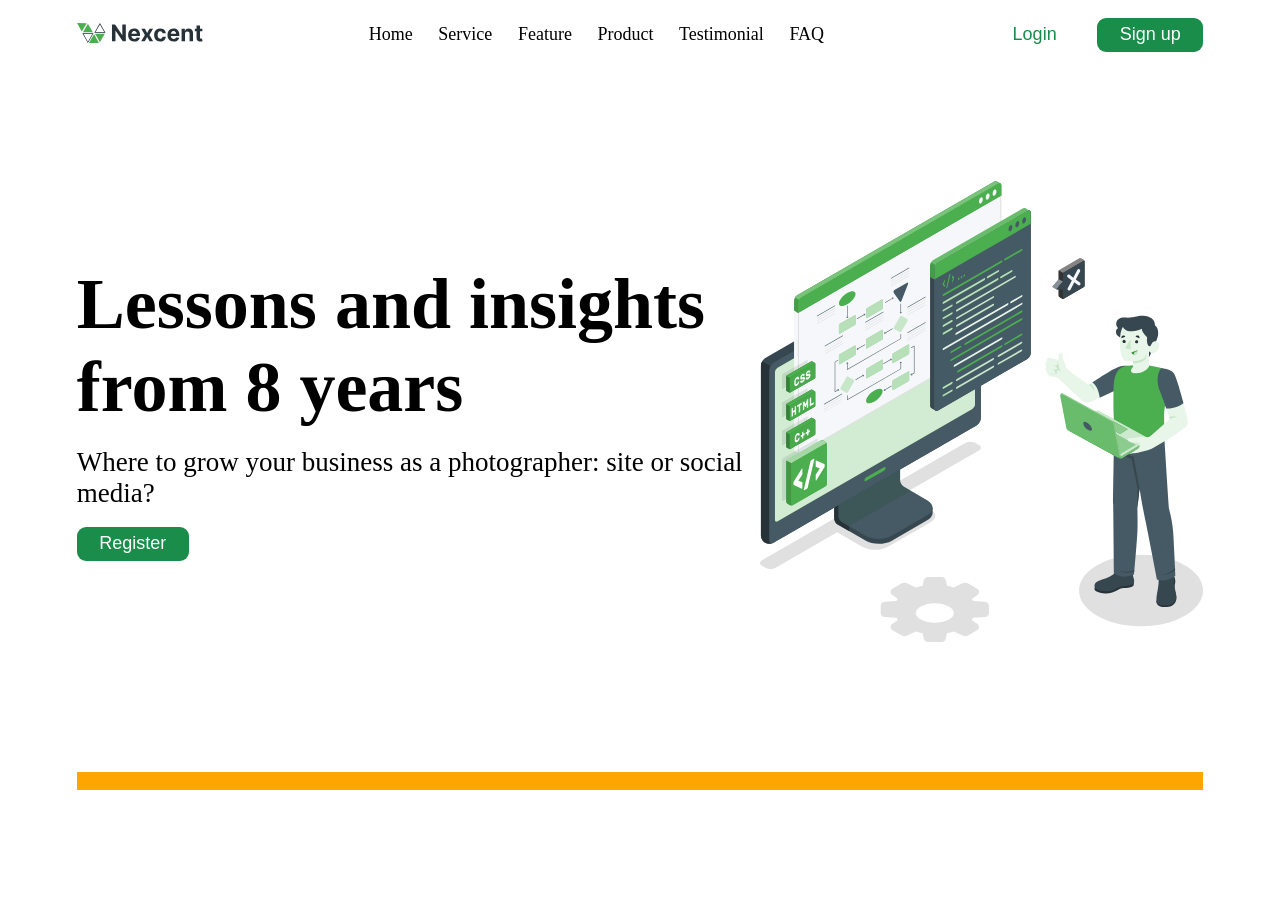
==== index.html @ 25847bd9 "starting the main hero section" ====
<!DOCTYPE html>
<html lang="EN">
    <head>
        <meta charset="UTF-8">
        <link rel="icon" href="./assets/Logo.svg">
        <link rel="stylesheet" type="text/css" href="styles.css">
        <meta name="viewport" content="width=device-width, initial-scale=1.0">
        <meta name="application-name" content="Nexcent~byChel">
        <meta name="author" content="Olaonipekun Dolapo Rachael">
        <meta name="description" content="Nexcent~byChel- My BUS Web Dev Assignment">    
        <meta name="keywords" content="Nexcent by chel, Nexcent by Chel, Nexcent byChe;, NexcentbyChel, Nexcent By Chel">
        <meta name="robots" content="notranslate">
        <meta name="robots" content="noimageindex">
        <meta name="mobile-web-app-capable" content="yes">
        <meta name="apple-mobile-web-app-capable" content="yes">
        <title>NEXCENT~byCHEL</title>
    </head>
    <body>
        <div id="app">
            <!-- HEADER -->
            <header>
                <div id="logo-ctn">
                    <a href="#" id="logo-link">
                        <img src="./assets/Logo.svg" alt="Nexcent Logo"/>
                    </a>
                </div>
                <div id="desktop-menu-ctn">
                    <ul id="desktop-menu">
                        <li class="menu">Home</li>
                        <li class="menu">Service</li>
                        <li class="menu">Feature</li>
                        <li class="menu">Product</li>
                        <li class="menu">Testimonial</li>
                        <li class="menu">FAQ</li>
                    </ul>
                </div>
                <div id="login-and-signup-ctn">
                    <div id="login-ctn">
                        <a href="#" class="login-and-signup-ctn-link"></a> 
                            <button id="login">Login</button>
                        </a>
                    </div>
                    <div id="signup-ctn">
                        <a href="#" class="login-and-signup-ctn-link">
                            <button id="signup">Sign up</button>
                        </a>
                    </div>
                </div>
            </header>
            
            <!-- MAIN CONTENT -->
            <main id="content" role="main">
                <!-- HERO SECTION  -->
                <section id="hero">
                    <div id="hero-mini-ctn">
                        <div id="hero-text-ctn">
                            <div id="hero-text-mini-ctn">
                                <h1 id="hero-header">
                                    Lessons and insights
                                    <br/>
                                    <span class="hero-header-highlight">
                                        from 8 years
                                    </span>
                                </h1>
                                <p id="hero-desc">
                                    Where to grow your business as a photographer: site or social media?
                                </p>
                                <div id="hero-btn-ctn">
                                    <a href="#" id="hero-btn-link">
                                        <button id="hero-btn-register">
                                            Register
                                        </button>
                                    </a>
                                </div>
                            </div>
                        </div>
                        <div id="hero-img-ctn">
                            <img src="./assets/hero-illustration.svg" alt="Hero Illustration"/>
                        </div>
                    </div>

                    <div id="hero-toogle-main-ctn">
                                <div id="hero-toogle-mini-ctn">
                                    <div class="hero-toggle"></div>
                                    <div class="hero-toggle"></div>
                                    <div class="hero-toggle"></div>
                                </div>
                            </div>
                </section>
            </main>

            <!-- FOOTER   -->
            <div></div>
        </div>
    </body>
</html>
---- styles.css ----
*{
    box-sizing: border-box;
    margin: 0;
    padding:0;
    list-style: none;
    outline: none;
}

#app{
    padding:2vh 6vw;
    background-color: #ffffff;
    min-height: 100vh;
}

.link{
    color:#000;
}

/* HEADER  */
/* START  */
header{
    display: flex;
    justify-content: space-between;
}
    /* LOGO CTN  */
#logo-ctn{
    width: 14vh;
    margin: auto 0;
}
#logo-ctn img{
    width: 100%;
}
    /* DESKTOP-MENU-CTN */
#desktop-menu-ctn{
    margin:auto 0;
}
#desktop-menu{
    display:flex;
    flex-direction: row;
    gap:2vw;
}
#desktop-menu .menu{
    list-style: none;
    font-size: 2vh;
    font-weight: 500;
}
#desktop-menu li.menu:hover{
    cursor: pointer;
    color:#1a8d4a;
    transition: all .6s;
}
    /* LOGIN AND SIGNUP CTN  */
#login-and-signup-ctn{
    display: flex;
    flex-direction:row;
    justify-content: space-between;
    gap:2vh;
}
#login, #signup, #hero-btn-register{
    padding: 0.5vw 2.5vh;
    font-size:2vh;
    border: 0;
}
#login{
    color: #1a8d4a;
    background:transparent;
}
#signup, #hero-btn-register{
    background-color: #1a8d4a;    
    color: #ffffff;
    border-radius:1vh;
}
#login:hover, #signup:hover, #hero-btn-register{
    cursor: pointer; 
}
#login:hover{
    border: 0.2vh solid #1a8d4a;
    border-radius:1vh;
}
/* END  */

/* MAIN CONTENT  */
/* START  */
    /* HERO  */
#hero{
    min-height: 90vh;
}
#hero-mini-ctn, #hero-text-ctn, #hero-text-mini-ctn{
    display: flex;
}
#hero-mini-ctn{
    flex-direction: row;
    justify-content: space-between;
    height:80vh;
}
        /* HERO TEXT CTN  */
#hero-text-ctn{
    place-items: center;
    height: 100%;
}
#hero-text-mini-ctn{
    flex-direction: column;
    gap:2vh;
}
#hero-header{
    font-size: 8vh;
}
#hero-desc{
    font-size: 3vh;
}
        /* HERO IMG CTN  */
#hero-img-ctn{
    width:38vw;
    display: flex;
    place-items: center;
}
#hero-img-ctn img{
    width: 100%;
}
        /* HERO TOOGLE CTN  */
#hero-toogle-main-ctn{
    background-color: orange;
    width: 100%;
    height: 2vh;
}
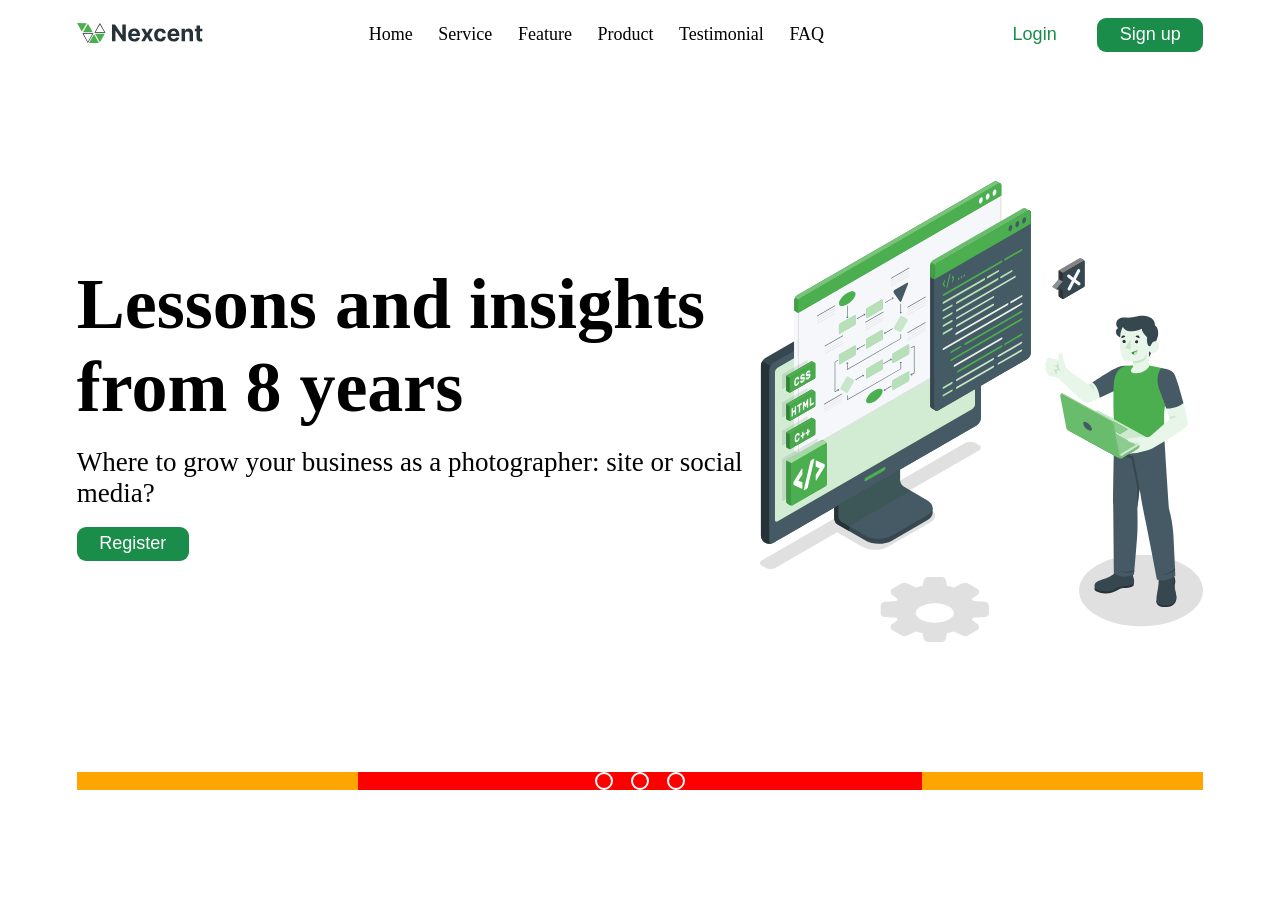
==== commit 165d6e56: "starting the main hero section" ====
--- a/index.html
+++ b/index.html
@@ -80,12 +80,12 @@
                     </div>
 
                     <div id="hero-toogle-main-ctn">
-                                <div id="hero-toogle-mini-ctn">
-                                    <div class="hero-toggle"></div>
-                                    <div class="hero-toggle"></div>
-                                    <div class="hero-toggle"></div>
-                                </div>
-                            </div>
+                        <div id="hero-toogle-mini-ctn">
+                            <div class="hero-toggle"></div>
+                            <div class="hero-toggle"></div>
+                            <div class="hero-toggle"></div>
+                        </div>
+                    </div>
                 </section>
             </main>
 
--- a/styles.css
+++ b/styles.css
@@ -122,4 +122,24 @@
     background-color: orange;
     width: 100%;
     height: 2vh;
+    display: flex;
+    place-items: center;
+    justify-content: center;
+}
+#hero-toogle-mini-ctn{
+    background-color: red;
+    width: 50%;
+    height: 100%;
+    display: flex;
+    flex-direction: row;
+    place-items: center;
+    justify-content: center;
+    gap: 2vh;
+}
+.hero-toggle{
+    width: 2vh;
+    height: inherit;
+    border: 0.3vh solid #ffffff;
+    border-radius: 50%;
+    padding: 2px;
 }
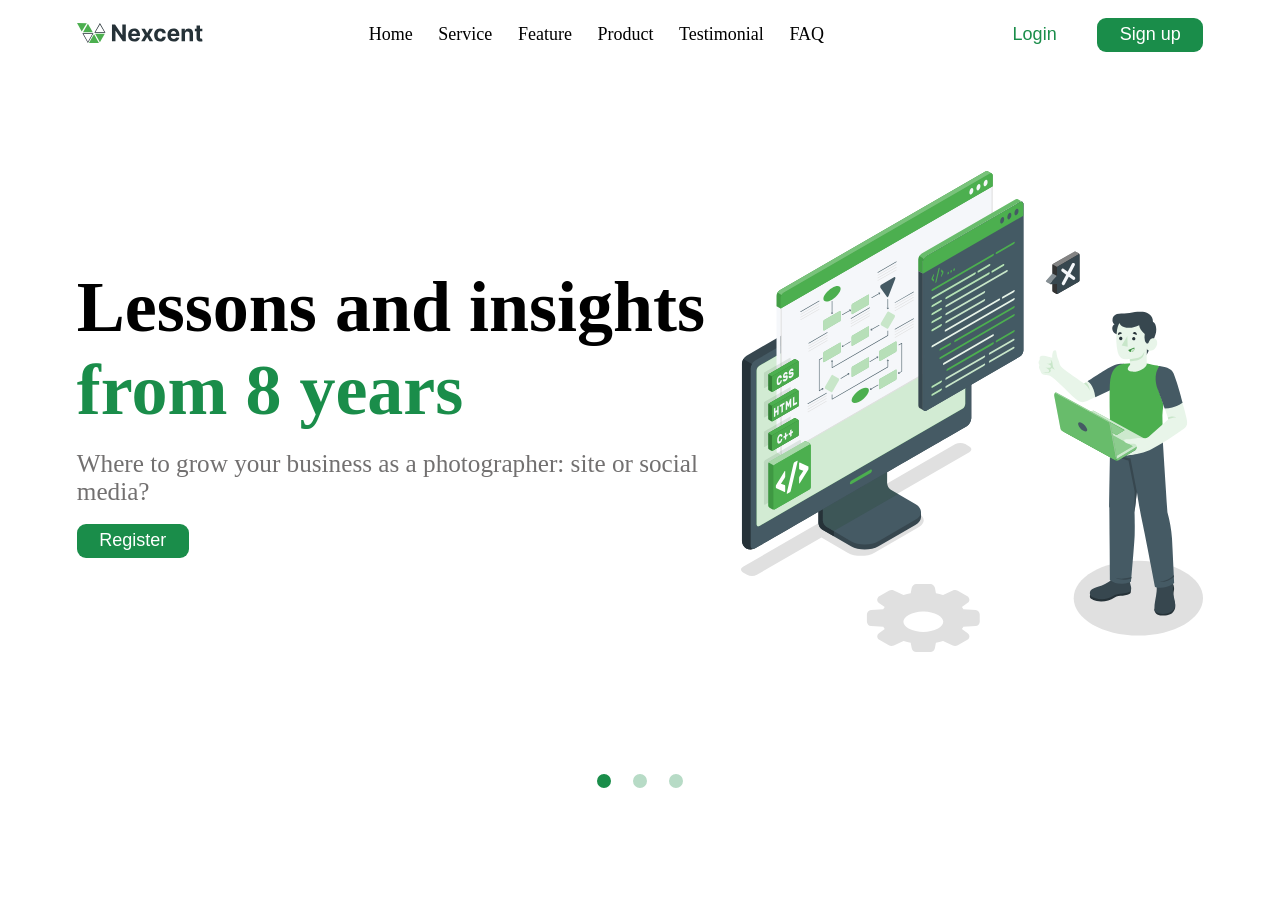
==== commit 94f9877f: "Working on main hero section" ====
--- a/index.html
+++ b/index.html
@@ -58,7 +58,7 @@
                                 <h1 id="hero-header">
                                     Lessons and insights
                                     <br/>
-                                    <span class="hero-header-highlight">
+                                    <span id="hero-header-highlight">
                                         from 8 years
                                     </span>
                                 </h1>
@@ -87,6 +87,12 @@
                         </div>
                     </div>
                 </section>
+
+                <!-- OUR CLIENT SECTION  -->
+                <section id="client-list">
+
+                </section>
+
             </main>
 
             <!-- FOOTER   -->
--- a/styles.css
+++ b/styles.css
@@ -106,7 +106,11 @@
     font-size: 8vh;
 }
 #hero-desc{
-    font-size: 3vh;
+    font-size: 2.8vh;
+    color: #727070;
+}
+#hero-header-highlight{
+    color: #1a8d4a;
 }
         /* HERO IMG CTN  */
 #hero-img-ctn{
@@ -118,28 +122,29 @@
     width: 100%;
 }
         /* HERO TOOGLE CTN  */
-#hero-toogle-main-ctn{
-    background-color: orange;
-    width: 100%;
-    height: 2vh;
+#hero-toogle-main-ctn, #hero-toogle-mini-ctn{
     display: flex;
     place-items: center;
     justify-content: center;
+} 
+#hero-toogle-main-ctn{
+    width: 100%;
+    height: 2vh;
 }
 #hero-toogle-mini-ctn{
-    background-color: red;
     width: 50%;
     height: 100%;
-    display: flex;
     flex-direction: row;
-    place-items: center;
-    justify-content: center;
     gap: 2vh;
 }
 .hero-toggle{
+    background-color:#1a8d4a50;
     width: 2vh;
     height: inherit;
     border: 0.3vh solid #ffffff;
     border-radius: 50%;
     padding: 2px;
+}
+.hero-toggle:first-child{
+    background-color:#1a8d4a;
 }
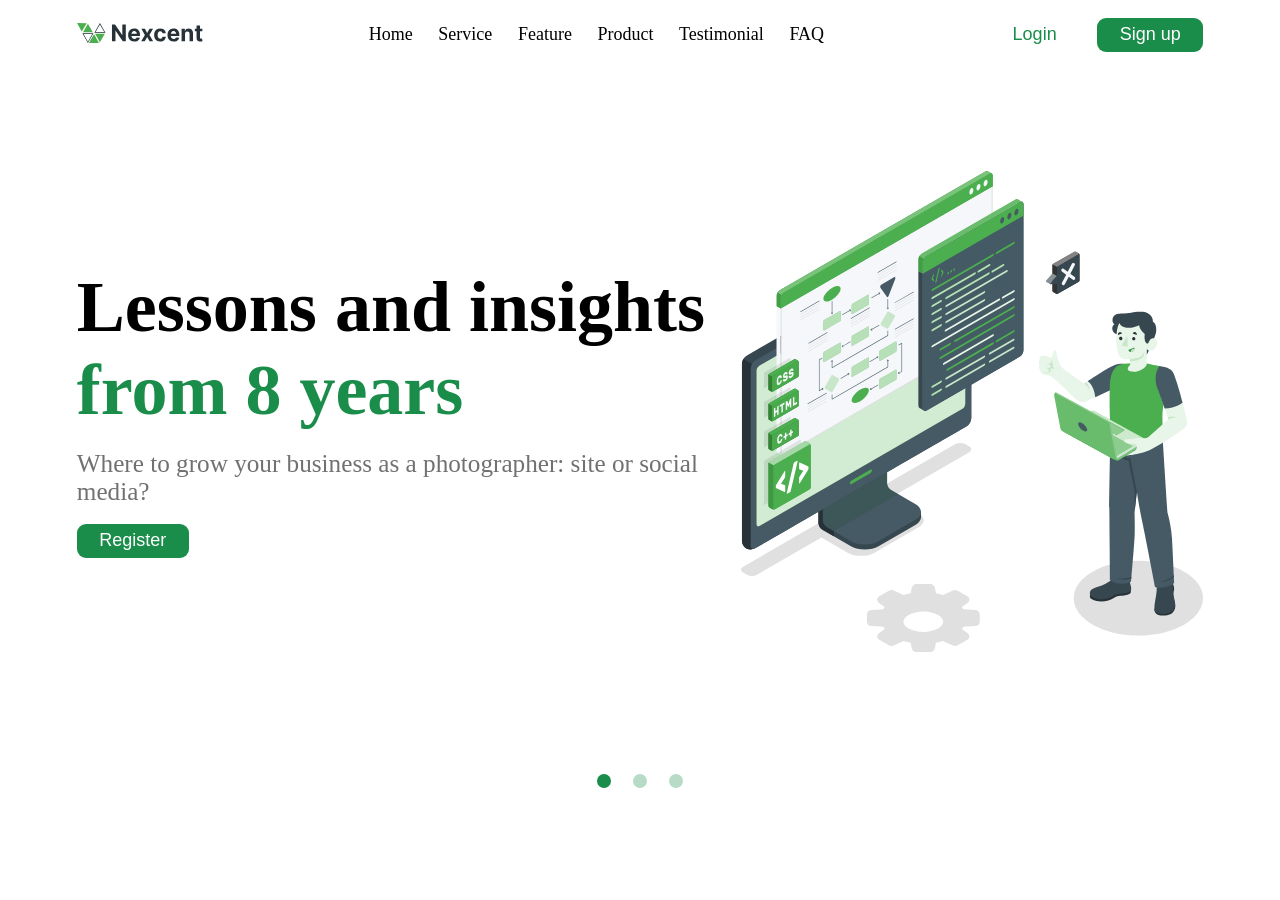
==== commit 94bec954: "Starting the main our-client section" ====
--- a/index.html
+++ b/index.html
@@ -90,7 +90,9 @@
 
                 <!-- OUR CLIENT SECTION  -->
                 <section id="client-list">
-
+                    <div id="client-list-mini-ctn">
+                        
+                    </div>
                 </section>
 
             </main>
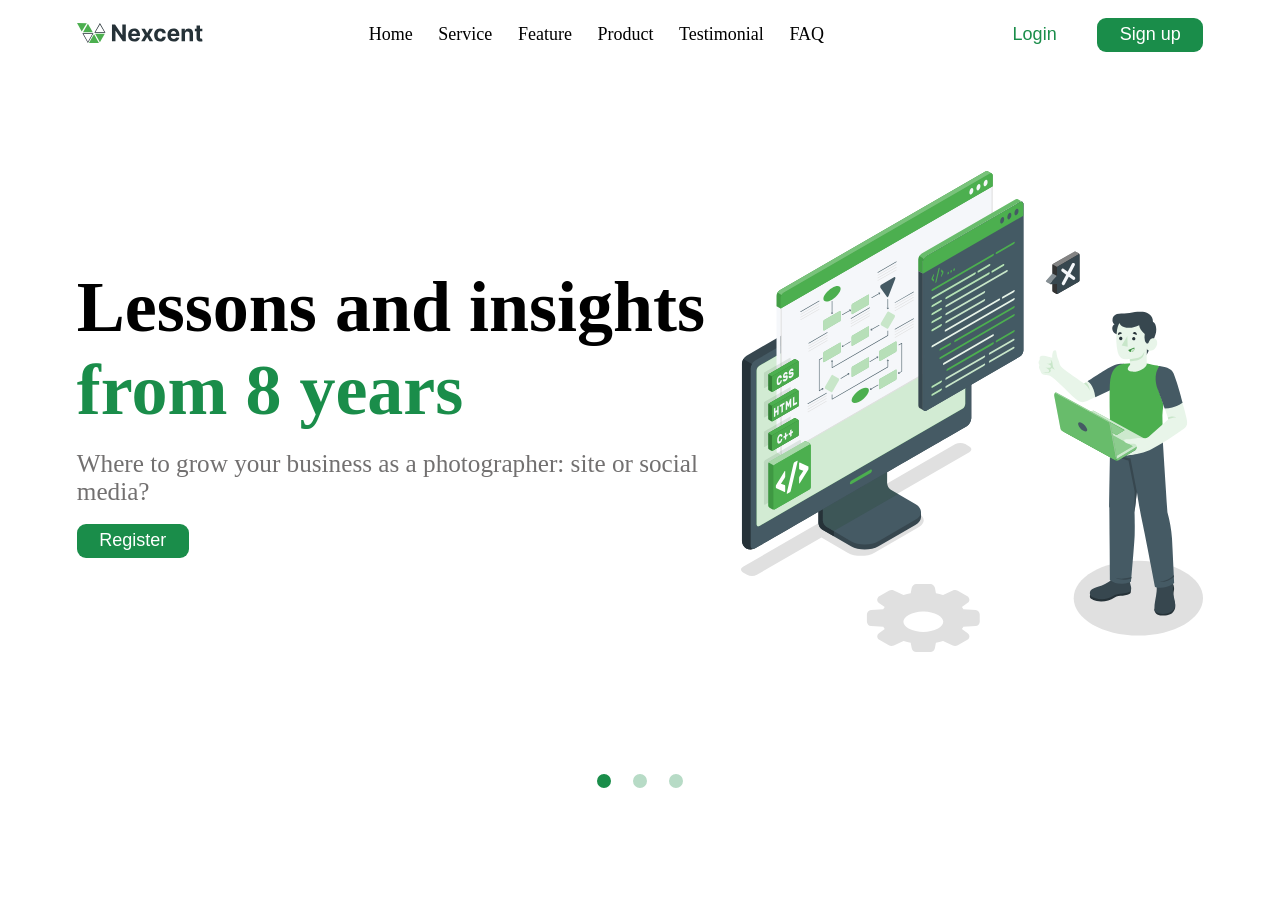
==== commit 1cc66d4a: "Starting the main our-client section" ====
--- a/index.html
+++ b/index.html
@@ -91,7 +91,9 @@
                 <!-- OUR CLIENT SECTION  -->
                 <section id="client-list">
                     <div id="client-list-mini-ctn">
-                        
+                        <div id="client-list-header-ctn">
+                            
+                        </div>
                     </div>
                 </section>
 
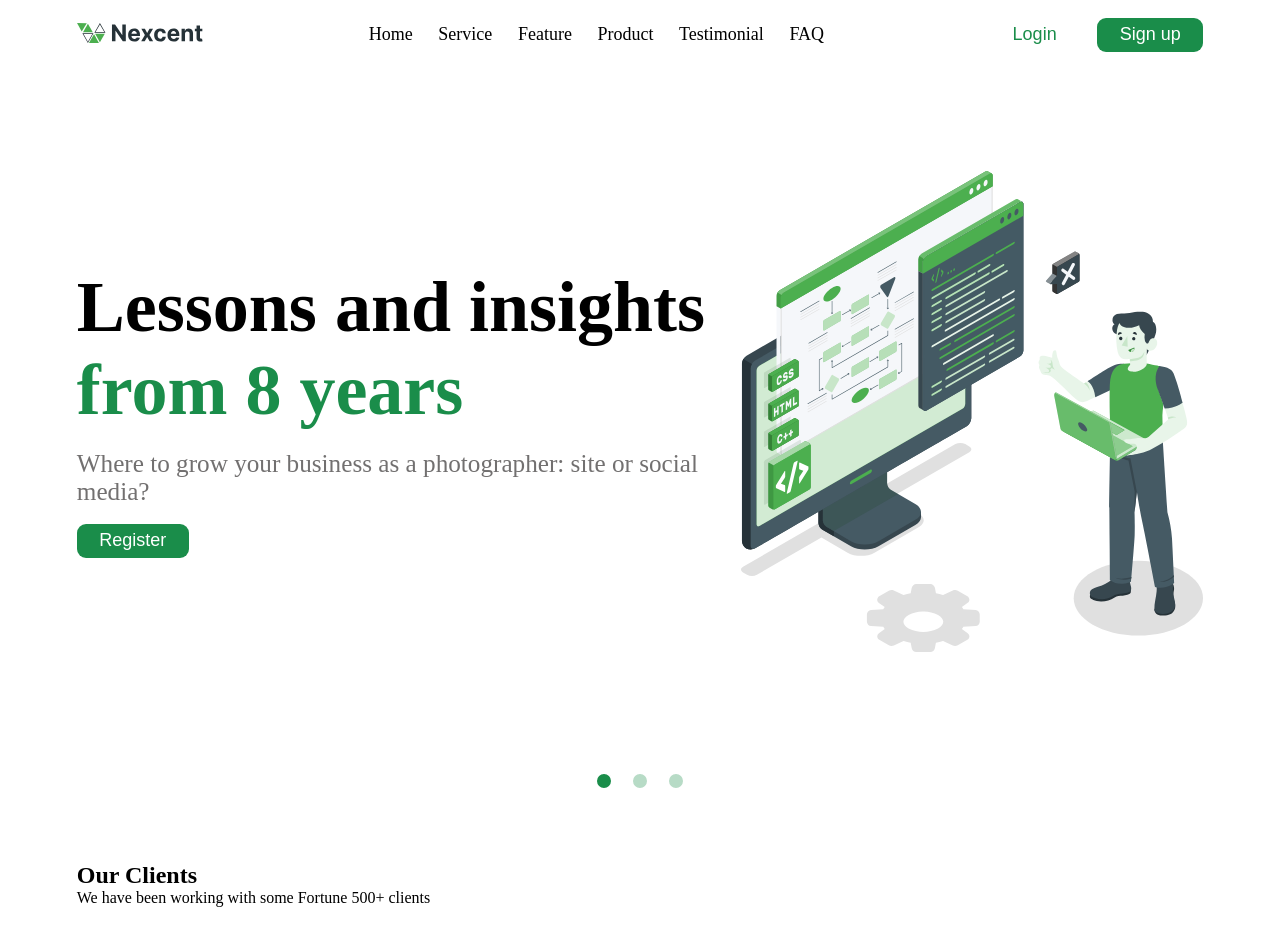
==== commit 43e3bc61: "Working on the main our-client section" ====
--- a/index.html
+++ b/index.html
@@ -92,7 +92,10 @@
                 <section id="client-list">
                     <div id="client-list-mini-ctn">
                         <div id="client-list-header-ctn">
-                            
+                            <h1 id="client-list-header-name">Our Clients</h1>
+                            <p id="client-list-header-desc">
+                                We have been working with some Fortune 500+ clients
+                            </p>
                         </div>
                     </div>
                 </section>
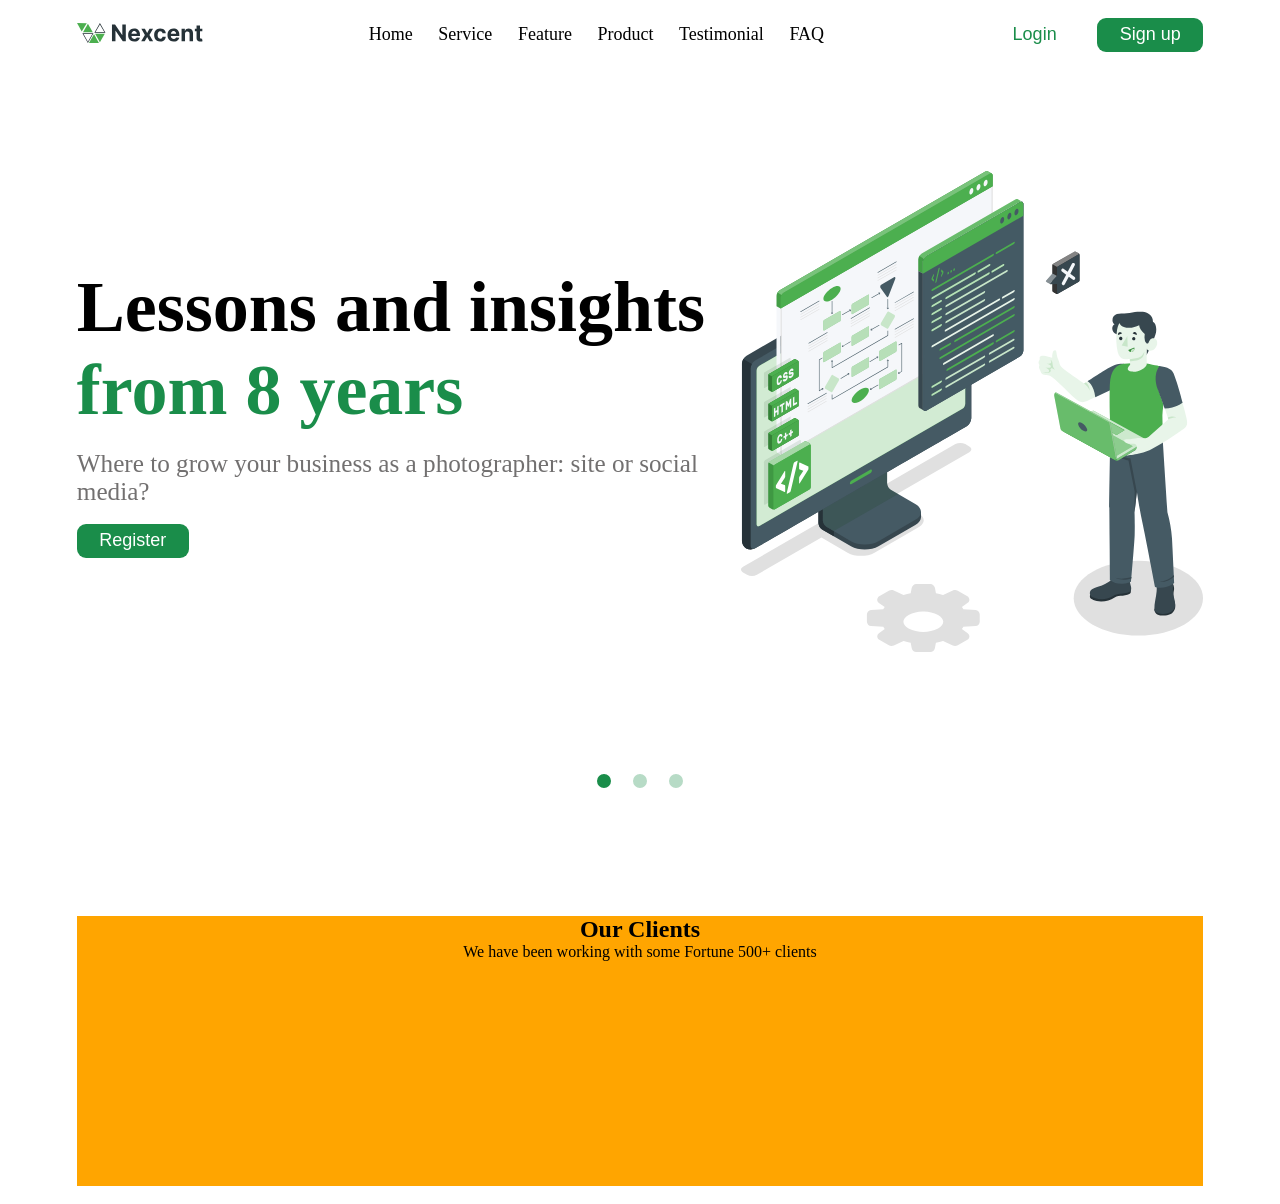
==== commit d00d4cd4: "Working on the main our-client section" ====
--- a/index.html
+++ b/index.html
@@ -92,7 +92,7 @@
                 <section id="client-list">
                     <div id="client-list-mini-ctn">
                         <div id="client-list-header-ctn">
-                            <h1 id="client-list-header-name">Our Clients</h1>
+                            <h2 id="client-list-header-name">Our Clients</h2>
                             <p id="client-list-header-desc">
                                 We have been working with some Fortune 500+ clients
                             </p>
--- a/styles.css
+++ b/styles.css
@@ -10,6 +10,7 @@
     padding:2vh 6vw;
     background-color: #ffffff;
     min-height: 100vh;
+    scroll-behavior: smooth;
 }
 
 .link{
@@ -83,7 +84,7 @@
 /* START  */
     /* HERO  */
 #hero{
-    min-height: 90vh;
+    min-height: 96vh;
 }
 #hero-mini-ctn, #hero-text-ctn, #hero-text-mini-ctn{
     display: flex;
@@ -147,4 +148,14 @@
 }
 .hero-toggle:first-child{
     background-color:#1a8d4a;
+}
+
+    /* CLIENT LIST CTN  */
+#client-list{
+    min-height: 30vh;
+    background-color: orange;
+}
+#client-list-header-ctn{
+    width: 100%;
+    text-align: center;
 }
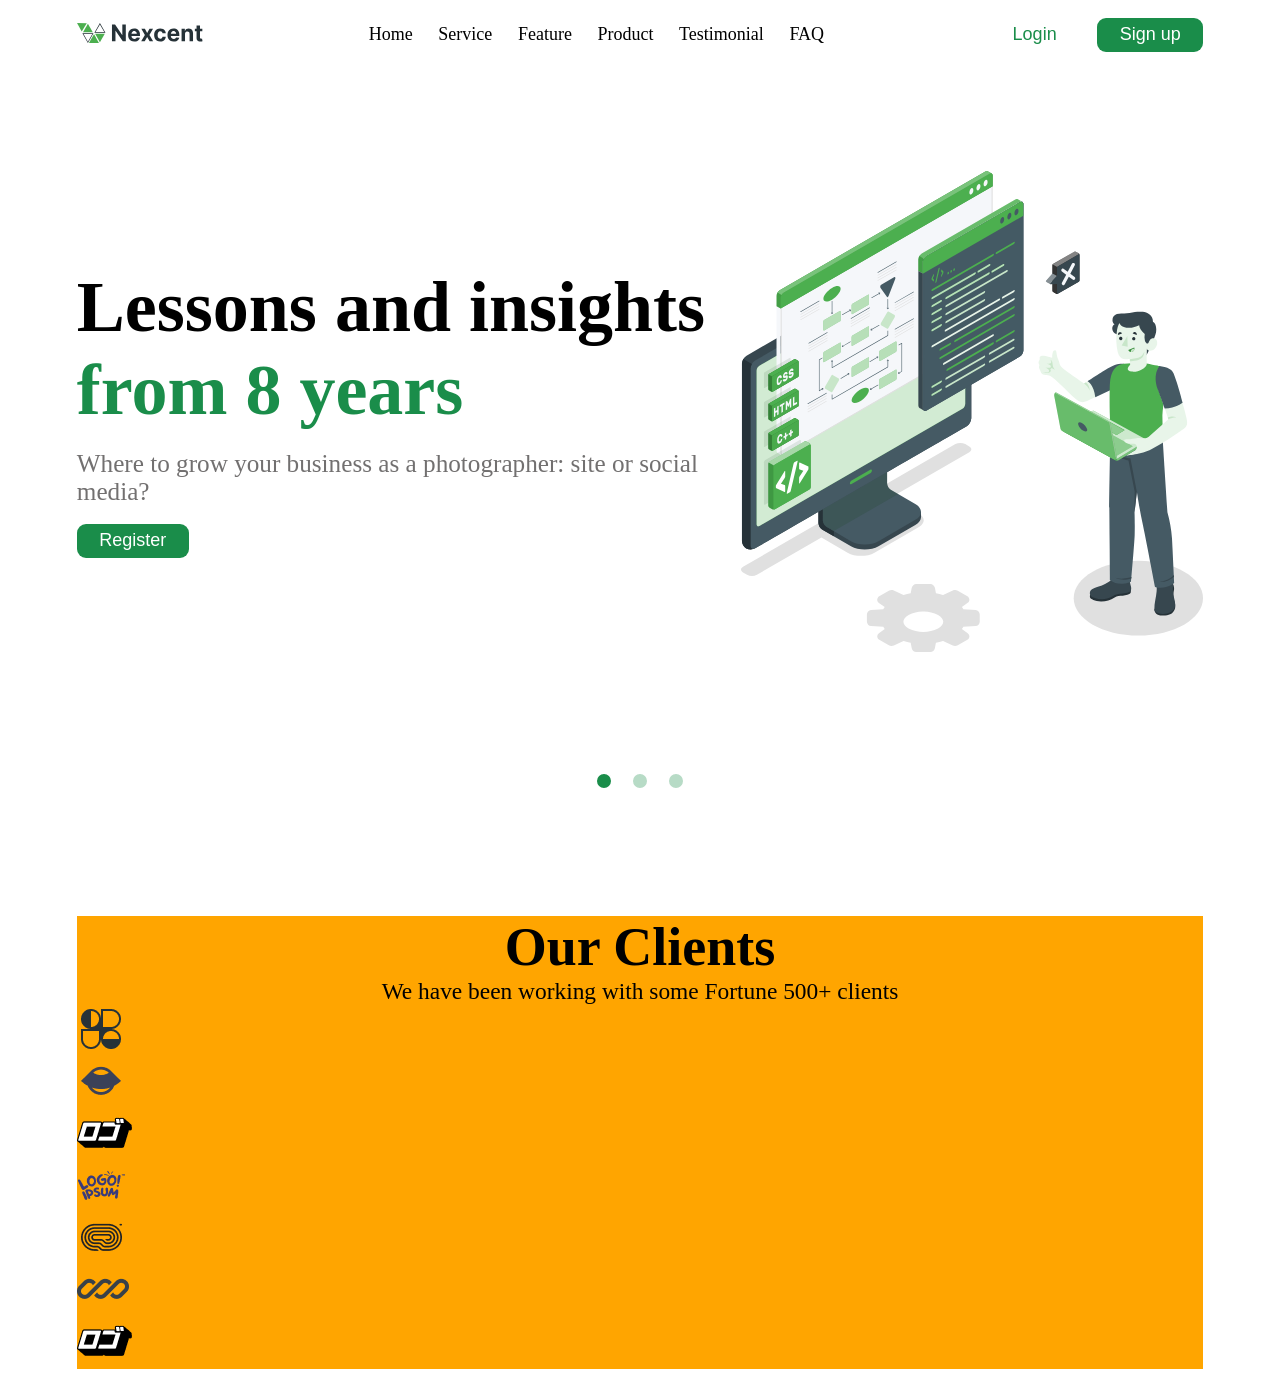
==== commit 7f2d4bc6: "Working on the main our-client section" ====
--- a/index.html
+++ b/index.html
@@ -97,6 +97,29 @@
                                 We have been working with some Fortune 500+ clients
                             </p>
                         </div>
+                        <div id="client-list-img-main-ctn">
+                            <div class="client-list-img-ctn">
+                                <img src="./assets/client-logo-one.png" alt="">
+                            </div>
+                            <div class="client-list-img-ctn">
+                                <img src="./assets/client-logo-two.png" alt="">
+                            </div>
+                            <div class="client-list-img-ctn">
+                                <img src="./assets/client-logo-three.png" alt="">
+                            </div>
+                            <div class="client-list-img-ctn">
+                                <img src="./assets/client-logo-four.png" alt="">
+                            </div>
+                            <div class="client-list-img-ctn">
+                                <img src="./assets/client-logo-five.png" alt="">
+                            </div>
+                            <div class="client-list-img-ctn">
+                                <img src="./assets/client-logo-six.png" alt="">
+                            </div>
+                            <div class="client-list-img-ctn">
+                                <img src="./assets/client-logo-seven.png" alt="">
+                            </div>
+                        </div>
                     </div>
                 </section>
 
--- a/styles.css
+++ b/styles.css
@@ -158,4 +158,10 @@
 #client-list-header-ctn{
     width: 100%;
     text-align: center;
+}
+#client-list-header-name{
+    font-size:6vh;
+}
+#client-list-header-desc{
+    font-size: 2.6vh;
 }
